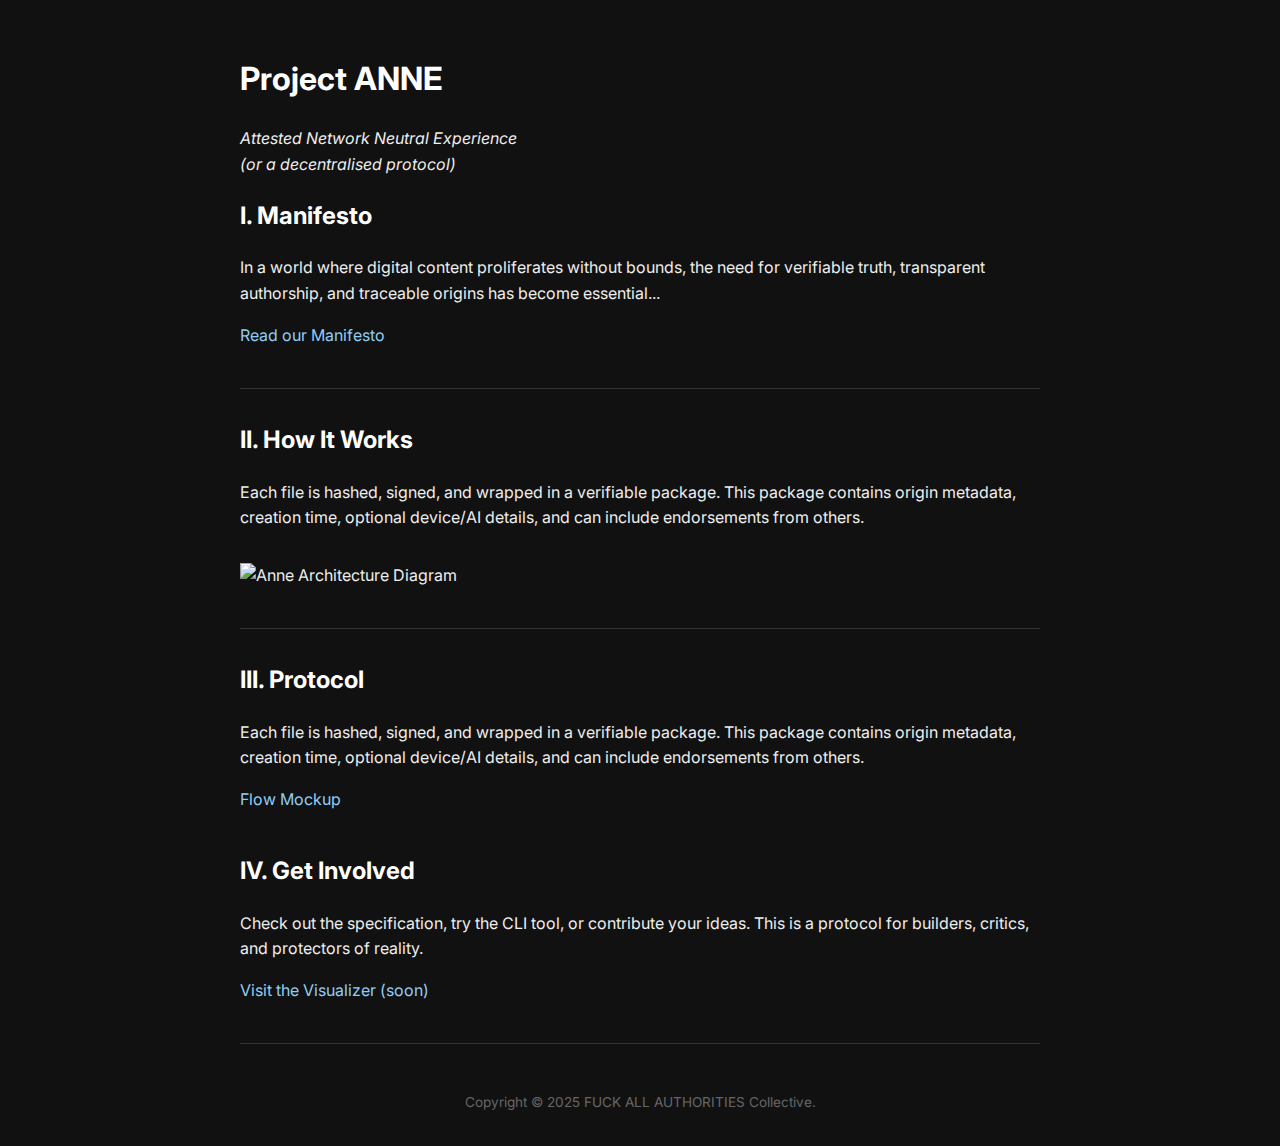
==== es/index.html @ bd35826d "Create index.html" ====
<!DOCTYPE html>
<html lang="en">
<head>
  <meta charset="UTF-8">
  <meta name="viewport" content="width=device-width, initial-scale=1.0">
  <title>Project ANNE</title>
  <link href="https://fonts.googleapis.com/css2?family=Inter:wght@400;600&display=swap" rel="stylesheet">
  <style>
    body {
      margin: 0;
      font-family: 'Inter', sans-serif;
      line-height: 1.6;
      background-color: #111;
      color: #eee;
      padding: 2rem;
      max-width: 800px;
      margin-left: auto;
      margin-right: auto;
    }
    h1, h2 {
      color: #fff;
    }
    a {
      color: #90cdf4;
      text-decoration: none;
    }
    hr {
      margin: 2rem 0;
      border: none;
      border-top: 1px solid #333;
    }
    .section {
      margin-bottom: 2.5rem;
    }
    .diagram {
      display: block;
      margin: 2rem auto;
      max-width: 100%;
    }
  </style>
</head>
<body>
  <h1>Project ANNE</h1>
  <p><em>Attested Network Neutral Experience <br>
              (or a decentralised protocol)</em></p>

    <div class="section">
    <h2>I. Manifesto</h2>
    <p>
      In a world where digital content proliferates without bounds, the need for verifiable truth,
      transparent authorship, and traceable origins has become essential...
    </p>
    <a href="manifesto.html">Read our Manifesto</a>
  </div>

  <hr>

  <div class="section">
    <h2>II. How It Works</h2>
    <p>Each file is hashed, signed, and wrapped in a verifiable package. This package contains origin metadata, creation time, optional device/AI details, and can include endorsements from others.</p>
    <img src="diagram.png" alt="Anne Architecture Diagram" class="diagram">
  </div>

  <hr>
  
  <div class="section">
    <h2>III. Protocol</h2>
    <p>Each file is hashed, signed, and wrapped in a verifiable package. This package contains origin metadata, creation time, optional device/AI details, and can include endorsements from others.</p>
    <a href= "flow.html">Flow Mockup</a></p>
  </div>

  <div class="section">
    <h2>IV. Get Involved</h2>
    <p>Check out the specification, try the CLI tool, or contribute your ideas. This is a protocol for builders, critics, and protectors of reality.</p>
    <p><a href="Visualizer/Index.html">Visit the Visualizer (soon)</a></p>
  </div>

  <hr>
<footer style="text-align: center; font-size: 0.85rem; color: #666; margin-top: 3rem;">
  Copyright © 2025 FUCK ALL AUTHORITIES Collective.
</footer>
  
</body>
</html>
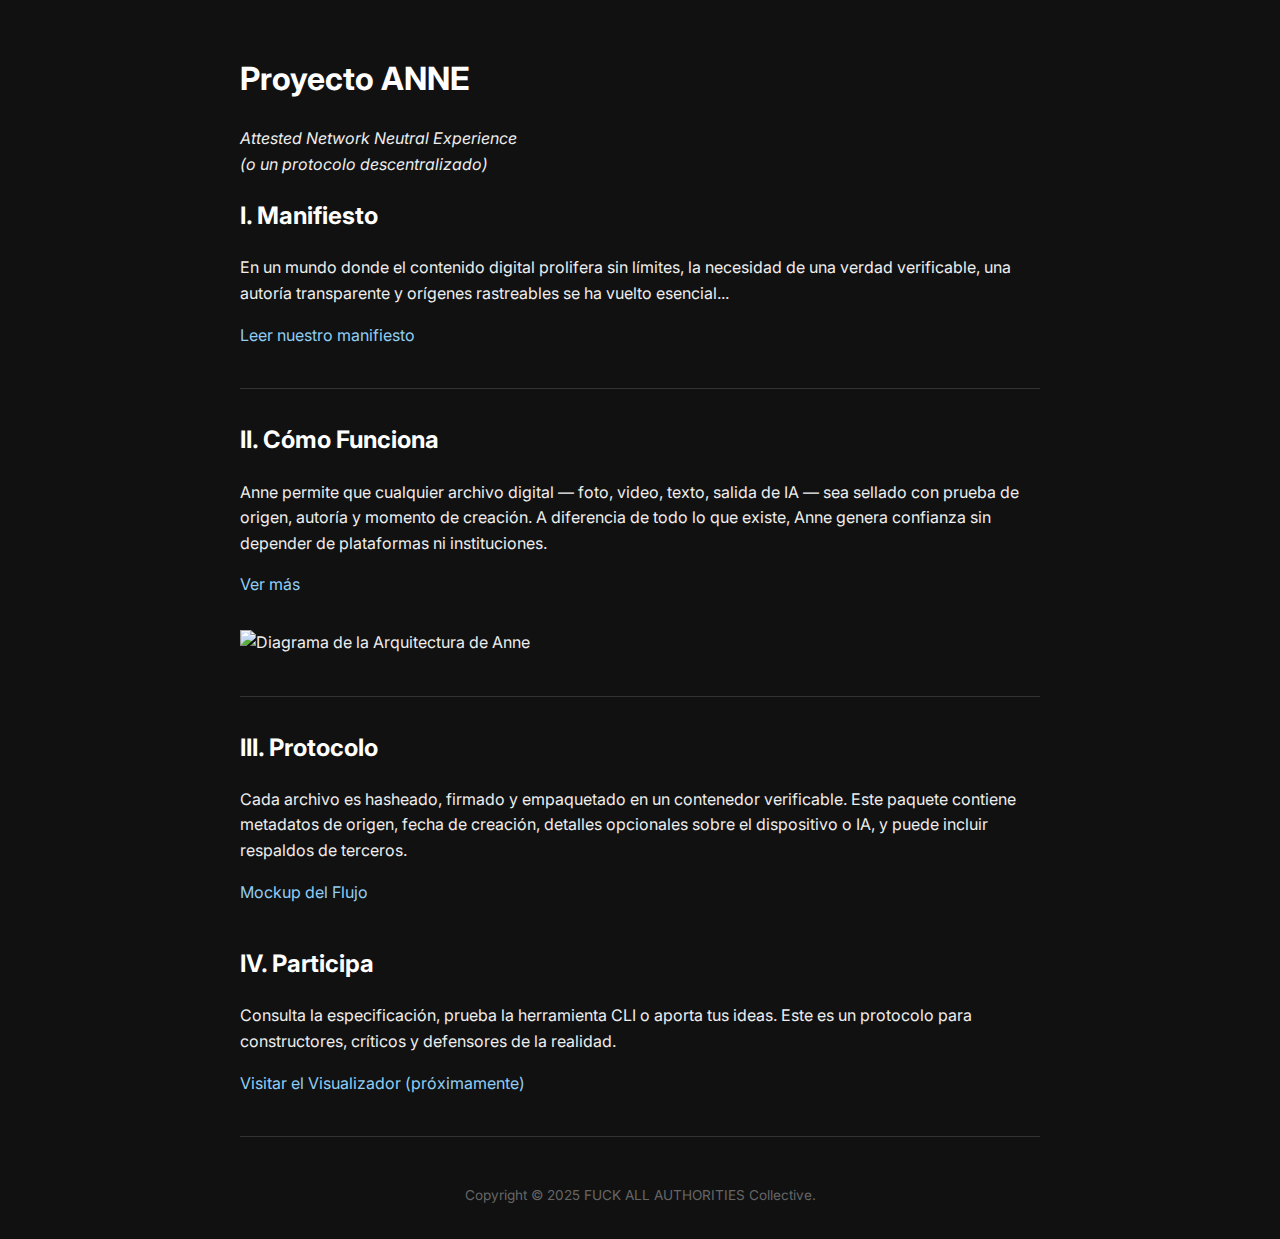
==== commit 11bd4d41: "modified:   es/index.html 	modified:   fr/index.html 	modified:   index.html 	modified:   jp/index.h" ====
--- a/es/index.html
+++ b/es/index.html
@@ -1,9 +1,9 @@
 <!DOCTYPE html>
-<html lang="en">
+<html lang="es">
 <head>
   <meta charset="UTF-8">
   <meta name="viewport" content="width=device-width, initial-scale=1.0">
-  <title>Project ANNE</title>
+  <title>Proyecto ANNE</title>
   <link href="https://fonts.googleapis.com/css2?family=Inter:wght@400;600&display=swap" rel="stylesheet">
   <style>
     body {
@@ -40,40 +40,79 @@
   </style>
 </head>
 <body>
-  <h1>Project ANNE</h1>
-  <p><em>Attested Network Neutral Experience <br>
-              (or a decentralised protocol)</em></p>
+  <h1>Proyecto ANNE</h1>
+  <p><em>Attested Network Neutral Experience<br>
+              (o un protocolo descentralizado)</em></p>
 
     <div class="section">
-    <h2>I. Manifesto</h2>
+    <h2>I. Manifiesto</h2>
     <p>
-      In a world where digital content proliferates without bounds, the need for verifiable truth,
-      transparent authorship, and traceable origins has become essential...
+      En un mundo donde el contenido digital prolifera sin límites, la necesidad de una verdad verificable,
+      una autoría transparente y orígenes rastreables se ha vuelto esencial...
     </p>
-    <a href="manifesto.html">Read our Manifesto</a>
+    <a href="manifesto.html">Leer nuestro manifiesto</a>
   </div>
 
   <hr>
 
   <div class="section">
-    <h2>II. How It Works</h2>
-    <p>Each file is hashed, signed, and wrapped in a verifiable package. This package contains origin metadata, creation time, optional device/AI details, and can include endorsements from others.</p>
-    <img src="diagram.png" alt="Anne Architecture Diagram" class="diagram">
+    <h2>II. Cómo Funciona</h2>
+  
+    <p>
+      Anne permite que cualquier archivo digital — foto, video, texto, salida de IA — sea sellado con prueba de origen, autoría y momento de creación. A diferencia de todo lo que existe, Anne genera confianza sin depender de plataformas ni instituciones.
+    </p>
+  
+    <div id="fullExplanation" style="display: none;">
+      <p>
+        Anne no es una aplicación. No es una plataforma, ni un producto. Es un protocolo — un estándar que cualquiera puede adoptar para hacer que el contenido digital sea verificable desde su creación.
+      </p>
+      <p>
+        Cuando creas un contenido — ya sea una foto, un video, una frase generada por IA o un poema manuscrito escaneado — Anne te da una forma de empaquetar ese archivo con pruebas: prueba de autoría, de origen y de tiempo.
+      </p>
+      <p>
+        El archivo se somete primero a un hash. Esto significa que se convierte en una huella criptográfica — un código único que solo coincidirá con ese archivo exacto. Si se cambia un solo píxel o carácter, la huella ya no es válida. Es el equivalente digital a sellar un sobre con cera: una vez roto, no puede volver a sellarse igual.
+      </p>
+      <p>
+        A continuación, el creador — ya sea una persona, un dispositivo o incluso un sistema de IA — firma esta huella. Esta firma vincula el contenido con su origen. Puede ser anónima, seudónima o pública. Puede estar asociada a una billetera digital, una clave de dispositivo, una identidad de plataforma o una clave privada de un periodista, artista o ciudadano.
+      </p>
+      <p>
+        Luego viene la metadata: el paquete almacena información sobre cuándo, cómo y dónde fue creado el contenido — dependiendo de lo que el creador elija incluir. Puede incluir el dispositivo usado (como un modelo específico de cámara), si participó una IA (y cuál), o la aplicación utilizada para generarlo. Esta parte es flexible, abierta y ampliable.
+      </p>
+      <p>
+        Todo esto — el hash, la firma y los metadatos — se agrupa en un pequeño archivo basado en JSON llamado Paquete Anne. Viaja con el contenido o junto a él. Cualquiera que vea el archivo puede verificar su integridad con herramientas abiertas y simples, o ignorarlo completamente.
+      </p>
+      <p>
+        Otros — agencias de noticias, plataformas de denuncias, investigadores, incluso IAs — pueden respaldar un paquete. Sus firmas se añaden como sellos en un pasaporte. Estos respaldos no garantizan la verdad — pero sí la trazabilidad y la responsabilidad. Puedes decidir en quién confiar según quién haya estado dispuesto a firmar.
+      </p>
+      <p>
+        ¿Por qué es importante? Porque no existe un estándar común para probar quién creó un archivo, cuándo lo hizo o si fue modificado. Internet está repleta de contenido manipulado. Anne no bloquea ni censura — revela lo que puede probarse.
+      </p>
+      <p>
+        En un futuro lleno de deepfakes e imitaciones generadas por IA, Anne da a las personas una ventaja definitiva: la capacidad de decir “Este archivo tiene un pasado. Y aquí puedes comprobarlo.”
+      </p>
+    </div>
+  
+    <a href="#" onclick="toggleExplanation(event)">Ver más</a>
+    <img src="diagram.png" alt="Diagrama de la Arquitectura de Anne" class="diagram">
   </div>
 
   <hr>
   
   <div class="section">
-    <h2>III. Protocol</h2>
-    <p>Each file is hashed, signed, and wrapped in a verifiable package. This package contains origin metadata, creation time, optional device/AI details, and can include endorsements from others.</p>
-    <a href= "flow.html">Flow Mockup</a></p>
+    <h2>III. Protocolo</h2>
+    <p>Cada archivo es hasheado, firmado y empaquetado en un contenedor verificable. Este paquete contiene metadatos de origen, fecha de creación, detalles opcionales sobre el dispositivo o IA, y puede incluir respaldos de terceros.</p>
+    <a href="flow.html">Mockup del Flujo</a></p>
   </div>
 
   <div class="section">
-    <h2>IV. Get Involved</h2>
-    <p>Check out the specification, try the CLI tool, or contribute your ideas. This is a protocol for builders, critics, and protectors of reality.</p>
-    <p><a href="Visualizer/Index.html">Visit the Visualizer (soon)</a></p>
+    <h2>IV. Participa</h2>
+    <p>Consulta la especificación, prueba la herramienta CLI o aporta tus ideas. Este es un protocolo para constructores, críticos y defensores de la realidad.</p>
+    <p><a href="#">Visitar el Visualizador (próximamente)</a></p>
   </div>
+
+  <!--<div class="section">
+    <p><a href="manifesto2.html">Manifiesto 2</a></p>
+  </div>!-->
 
   <hr>
 <footer style="text-align: center; font-size: 0.85rem; color: #666; margin-top: 3rem;">
@@ -81,4 +120,19 @@
 </footer>
   
 </body>
+<script>
+  function toggleExplanation(event) {
+    event.preventDefault();
+    const section = document.getElementById("fullExplanation");
+    const link = event.target;
+
+    if (section.style.display === "none") {
+      section.style.display = "block";
+      link.textContent = "Ver menos";
+    } else {
+      section.style.display = "none";
+      link.textContent = "Ver más";
+    }
+  }
+</script>
 </html>
